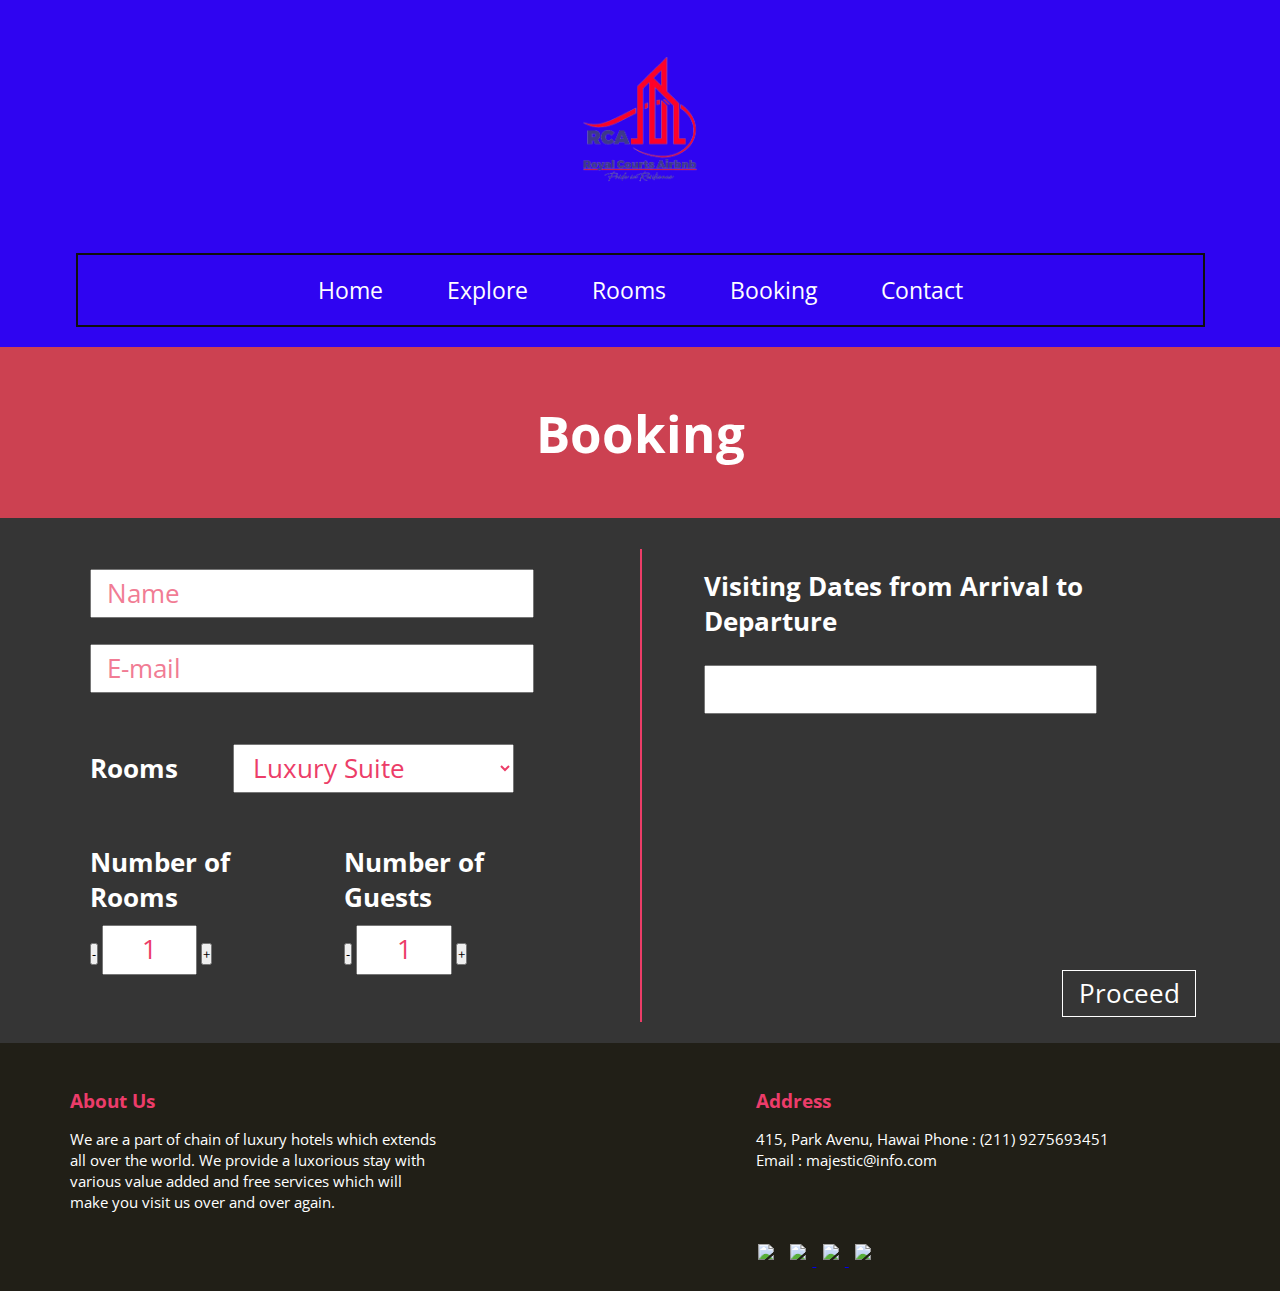
==== bb.html @ 20fbbf1e "initial commit" ====
<!DOCTYPE html>
<html>
<head>
    <meta charset="utf-8">
    <title> Royal Court Airbnb</title>
    <script type="text/javascript" src="https://ajax.googleapis.com/ajax/libs/jquery/3.2.1/jquery.min.js"></script>
    <script type="text/javascript" src="dist/pickmeup.min.js"></script>
    <script type="text/javascript" src="dist/handleCounter.js"></script>
    <link rel="stylesheet" type="text/css" href="css/pickmeup.css">
    <link rel="stylesheet" type="text/css" href="css/handle-counter.min.css">
    <link rel="stylesheet" type="text/css" href="css/main.css">
    <link href="https://fonts.googleapis.com/css?family=Open+Sans" rel="stylesheet">
    <script type="text/javascript" src="dist/jquery.scrollUp.js"></script>
     <script type="text/javascript" src="dist/demo.js"></script>

    
    
    </head>
    
<body>
    <header class="tm-header">
        <img class="tm-logo" src="images/Royal Court Logo.png" alt="Majestic Hotel">
        <nav class="tm-nav">
       <div>
            <ul>
                <li class="tm-list"><a href="index.html">Home</a></li>
                <li class="tm-list"><a href="explore.html">Explore</a></li>
                <li class="tm-list"><a href="rooms.html">Rooms</a></li>
                <li class="tm-list"><a href="bb.html">Booking</a></li>
                <li><a href="contact.html">Contact</a></li>
            </ul>    
            </div>
        </nav>
    </header>
    
    
    <section class="tm-main">
           <p>Booking</p>
    </section>
    
    
    
    <section class="tm-booking">
    
    <form>
        <div class="tm-form1">
    <input type="text" name="name" placeholder="Name">  
    <input type="email" name="email" placeholder="E-mail"> 
    <label  for="rooms" id="inlinelable">Rooms</label>
    <select name="Rooms" id="rooms">
        <option value="luxurys">Luxury Suite</option>
        <option value="deluxs">Delux Suite</option>
        <option value="premiers">Premier Suite</option>
        <option value="Luxuryr">Luxury Room</option>
        <option value="deluxs">Delux Room</option>
        <option value="premierr">Premier Room</option>
    </select> 
            
            
            

            
            
    <div class="tm-num1" id="handleCounter1">    
    <label for="number1" >Number of Rooms</label><br/>
        <button type="button" class="counter-minus btn btn-primary">- </button>
        <input type="text" name="number1" id="number1" value="1">
         <button type="button" class="counter-plus btn btn-primary">+  </button>
        </div>
    <div class="tm-num2" id="handleCounter2">      
        <label for="number2">Number of Guests</label><br/>
        <button type="button" class="counter-minus btn btn-primary">-</button>
        <input type="text" name="number2" id="number2" value="1">
            <button type="button" class="counter-plus btn btn-primary">+</button>
            </div>
              
            
            
  
    
    </div>
        
        <div class="vertical-line"> </div>
        
    <div class="tm-form2">
   <div class="tm-cl">
        <label for="date1" class="arrival">Visiting Dates from Arrival to Departure</label>

     <input type="text" name="date1" class="range" readonly="readonly"> 
        

     <input type="submit" id="sub" value="Proceed">
    </div>
    </div>
        </form>
  </section>
    
    
    <footer class="tm-footer">
        <div class="tm-us">
        <p class="bold">About Us</p>
        <p>We are a part of chain of luxury hotels 
            which extends all over the world. We 
            provide a luxorious stay with various value
            added and free services which will make
            you visit us over and over again.</p>    
        </div>
       
        <div class="tm-address">
        <p class="bold">Address</p>
        <p>415, Park Avenu, Hawai
            Phone : (211) 9275693451
            Email : majestic@info.com</p>    
        </div>
        <br/>
    <div class="tm-media">
        <a href="#"> <img src="images/fb.png"></a>
        <a href="#"> <img src="images/G.png"> </a>
        <a href="#"> <img src="images/twittr.png"> </a>
        <a href="#">  <img src="images/insta.png"> </a>
        
        </div>
<!--        <a href="#">  <img class="tm-up" src="images/up.png"> </a>-->
    </footer>
    

    
    </body>
    
</html>
---- css/main.css ----
*{
    margin: 0;
    padding: 0;
    font-family: 'Open Sans', sans-serif;
}

.tm-header{
    background: #2f04f1;
    display: block;
    padding: 15px;
    
}

.tm-logo{
    align-content: center;
    display: block;
    margin: 0 auto;
    width: 20%;
}

.tm-nav{
   max-width: 90%;
       border: 2px solid #10100f;
    display: block;
  
    margin: 30px auto 5px auto;
  
}

.tm-nav div
{
    display: table;
    padding: 10px;
    margin: 0px auto;
}

.tm-nav div ul li{
    display:inline-block;  
   
}


.tm-nav div ul li a{
    font-size: 1.8vmax;
    padding: 10px 30px;
    text-decoration: none;
    color: #fff;
    line-height: 50px;
    
    
}
.tm-nav div ul li a:hover{
    
    color: #df0a0a;
}

.tm-list::after{
    content: url("../images/circle.png");
  
   
}

/*header ends here and sections start*/


/* slider */

.tm-slider{
    position: relative;
}


.tm-sliderimage{
    width: 100%;
   display: block;
   
   
}
.bold{
    padding-bottom: 5px;
    font-size: 3vw;  
    font-weight: 900;
}
.simple{
    font-size: 2.5vw;  
}

.tm-slidertext{
 position: absolute; 
   top: 30%; 
  left: 50%;     
    color: #fff;
}


/* room */


.tm-rooms:focus {
    outline: none;
}
.tm-rooms a:focus {
    outline: none;
}

.tm-rooms{
    display: block;
    background: #353535;
    max-width: 33.33%;
    width: 33.33%;
}


.tm-rooms img{
    max-width: 100%;
    width: 100%;
}



.tm-rooms p{
    font-size: 2.5vw;
    color: #fff;
    text-align: center;
padding: 5%;

  
}

.tm-rooms a{
    text-decoration: none;
}

.tm-rooms a p:hover{
    color: #ec3c6a;


}

.s{
    padding-bottom: 1%;
}

.flex{
    display: flex;
}


/* services */

.tm-service{
    max-width: 30%;
    width: 30%;
    margin: 1.5% 12% 1.5% 10%;  
}

.tm-servicesection{
    display: flex;
}

.tm-serimage{
    display: inline-block;
    max-width: 20%;
    width: 10%;
    height: auto;
padding-bottom: 10%;


}

.tm-service div{
    display: inline-block;

    max-width: 75%;
    padding: 5%;
}

.tm-service p{
    font-size: 1.5vmax;
    
}
.tm-service .b{
    padding-bottom: 2%;
    font-weight: 700;
}


/* review */



.tm-review{
    background: #353535;
    padding-bottom: 5%;
    
}

.tm-review::after{
    content:" ";
    display: block;
    clear: both;
}

.tm-revcon{
    float: left;
    padding-left: 5%;
    max-width: 65%;
}

.tm-revcon .b{
    padding: 3% 0 3% 5%;
    font-size: 2vw;
    font-weight: 700;
}

.tm-revcon p{
    font-size: 1.5vw;
    color: #fff;
}

.tm-rev{
    padding: 3% 0 0% 5%;
   max-width: 70%;
 
}




.tm-stars{
 display: block;
    padding-left: 5%;
}
.tm-stars img{
    width: 4%;
    height: auto;
}



/* Make reservation */

.tm-res{
    background: #cc4151;
    padding: 2%;
}


.tm-resbutton p{
    display: table;
    max-width: 30%;
    margin: 0 auto;
    font-size: 2.5vw;
     padding: 2%;
    color: #fff;
    font-weight: 700;
    border: 1px solid #fff;
   
}
.tm-resbutton a{
     text-decoration: none;
}

.tm-resbutton p:hover{
    color: #ec3c6a;
    background: #fff;
}



/* footer */

.tm-footer{
     background: #211f17;
    display: block;
    padding: 20px;
    position: relative;

}

.tm-us{
    display: inline-table;
    max-width: 30%;
    width: 30%;
    margin: 2% 0 2% 4%
}

.tm-address{
    display: inline-table;
    max-width: 30%;
    width: 30%;
     margin: 2% 0 2% 25%
}

.tm-us .bold, .tm-address .bold{
    color: #ec3c6a;
    font-size: 1.5vw;
    font-weight: 700;
    padding-bottom: 4%;
}

.tm-us p, .tm-address p{
    color: #fff;
    font-size: 1.2vw;
}

.tm-media{
   display: inline;
    margin: 0 0 0 59%;
 

}
.tm-media img{
  margin: 0.5%;
    width: 3%;
    height: auto;
    
}

.tm-up
{
    position: absolute;
    top: 20%;
    right: 3%;
    width: 3%;
    height: auto;
    
}

.tm-review:focus{
    outline: none;
}

.tm-revcon:focus{
    outline: none;
}


/* Explore page */

.tm-main{
      background: #cc4151;
    padding: 2%;
}

.tm-main p{
    display: table;
    max-width: 30%;
    margin: 0 auto;
    font-size: 4vw;
     padding: 2%;
    color: #fff;
    font-weight: 700;
}


/* Explore sections */

.tm-exp1, .tm-exp2{
    background: #353535;
    
}

.tm-exp1::after{
    content:" ";
    display: block;
    clear: both;
}

.tm-exp2::after{
    content:" ";
    display: block;
    clear: both;
}


.tm-exp1 p{
    float: right;
    padding-right: 5%;
    padding-top: 15%;
    max-width: 30%;
    font-size: 3.5vw;
    color: #fff;
}

.tm-exp2 p{
    float: left;
    padding-left: 5%;
    padding-top: 15%;
    max-width: 30%;
    font-size: 3.5vw;
    color: #fff;
}

.tm-exp1 img{
    display: block;
    float: left;
    max-width: 60%;
    width: 60%;
    height: auto;
    
}

.tm-exp2 img{
    display: block;
    float: right;
    max-width: 60%;
    width: 60%;
    height: auto;
    
}


.tm-expsection::after{
  content: ".";
     font-size: xx-small;
    visibility: hidden;
}



/* rooms page */

.tm-roomsection{
    display: flex;
}

.tm-room1{
    max-width: 33.33333%;
    width: 33.333333%;
    background: #353535;
    
display: inline-block;
    margin: 0px;
    position: relative;
}

.tm-room1 p{
    font-size: 2.5vw;
    color: #fff;
    text-align: center;
    padding: 5%;
    z-index: 2;
    position: relative;
}


.tm-roomimage{
    max-width: 100%;
    width: 100%;    
}

.tm-trans{
    display: inline-block;
    position: absolute;
    top: 78%; /*78*/
   color: #fff;
     max-width: 100%;
    width: 100%;
    height: 0%; /*0*/
     background: rgba(53, 53, 53,0.7);
    opacity: 0; /*0*/
}

.tm-trans p{
    font-size: 1.8vw;

}
.tm-trans div{
    display: inline-table;
    width: 40%;
    max-width: 40%;
    margin: 2%;
}

.tm-trans div .bold{
    color: #ff8d9a;

}


.tm-room1:hover .tm-trans{
 
    top:30%;
   
    transition: top 1s, opacity 1s, height 1s;
       opacity: 1;
     height: 50%;
    z-index: 1;
}



/* booking */

.tm-booking
{
     background: #353535;
    position: relative;
}
.tm-form1, .tm-form2{
   
    padding: 2% 5%;
    
}

 div.vertical-line{
      width: 0.15%; 
      background-color:  #ec3d68; 
      height: 90%; 
      position: absolute;
         top: 6%;
    left: 50%;
    }

.tm-form1{
    float:left;
/*
    max-width: 39.5%;
    width: 39.5%;
*/
    
     max-width: 40%;
    width: 40%;
    
    
}

.tm-form2{
    float:right;
/*
    max-width: 39.5%;
    width: 39.5%;
*/
    
    
     max-width: 40%;
    width: 40%;
   
}

input, select, textarea,
input::-webkit-input-placeholder {
    font-size: 2vw;
}

input, select, textarea{
    color: #ec3d68;
}

input::-webkit-input-placeholder{
    color: #f17c94;
}

textarea::-webkit-input-placeholder{
    color: #f17c94;
}


label{
     font-size: 2vw;
    color: #fff;
    font-weight: 700;
}


.tm-booking::after{
    content:" ";
    display: block;
    clear: both;
}

input[type=text]:nth-child(1),input[type=email],textarea{
    display: block;
    margin: 5%;
    padding: 1% 3%;
    width: 80%;
   
}

textarea {
    max-width: 80% ;
    resize: none;
    
}

#rooms{
    display: inline-block;
    margin: 5%;
    padding: 1% 3%;
    width: 55%;
}

#inlinelable{
    display: inline-block;
    margin: 5%;
    
}




.tm-num1, .tm-num2{
    display: inline-block;

    max-width: 39%;
    width: 39%;
    margin: 5%;
}

#number1 , #number2{
    width:30%;
    padding: 3% 8%;
    margin-top: 5%;
  
    text-align: center;
}


.range{
    font-size: 2vw;
    margin-top: 5%;
    margin-bottom: 50%;
    padding: 1% 3%;
    width: 70%;
}


input[type=submit]{
    display: block;
    background: #353535;
    padding: 1% 3%;
     color: #fff;
    border: 1px solid #fff;

 

}

#sub{
     margin-left: 70%;
  
}

#sub2{
     margin-left: 5%;
  
}

input[type=submit]:hover{
    color: #ec3d68;
    border: 1px solid #ec3d68;
}

input[type=submit]:focus{
    outline: none;
}

.arrival {
    display: block;
    margin-top: 5%;
}

.here {
    display: inline-block;
    margin-top: 5%;
    font-size: 2vw;
    color: #fff;
    font-weight: 700;
}


#place{
     margin-top: 5%;
    margin-left: 3%;
    width:5%;
    max-width: 5%;
}



#map{
    margin-top: 5%;
   height: 335px;
    width: 80%;
}









.tm-imgslider{
    position: relative;
}

.left, .right{
    position: absolute;
    width: 1.5%;
    max-width: 1.5%;
    padding-top: 10%;
    padding-bottom: 10%;
    padding-left: 2%;
    padding-right: 2%;
     opacity:0;
   
}

.left:hover, .right:hover{
     opacity:1;
    -webkit-transition: opacity .25s ease-in-out .0s;
    transition: opacity .25s ease-in-out .0s;
}

.left{
    top: 10%;
    left: 1%;
}

.right{
    top: 10%;
    right: 1%;
}








::-webkit-scrollbar { 
    display: none; 
}



#scrollUp {
  bottom: 100px;
  right: 40px;
  padding: 1%;
  background: #211f17;
    border : 3px solid;
  color: #fff;
   opacity: 0.7;
    border-radius: 50%;
    font-size: 1.5vw;
        width: 1.5%;
        text-align: center;
    
}
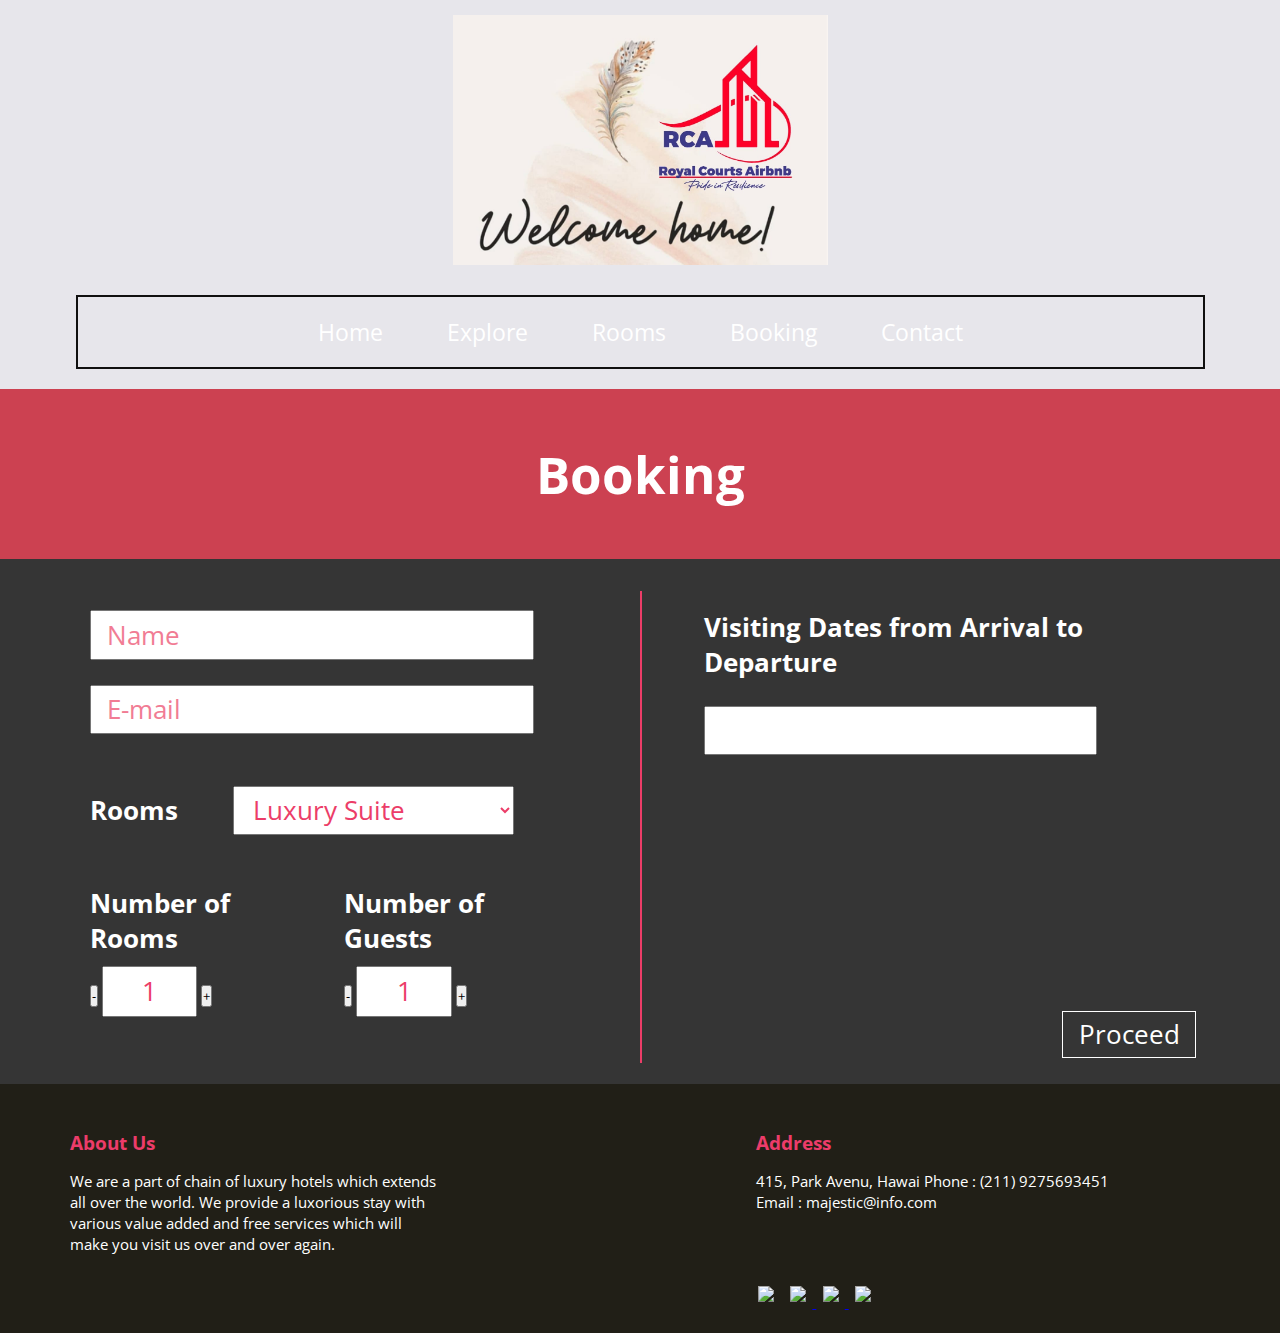
==== commit bbc3389c: "first Few Changes" ====
--- a/bb.html
+++ b/bb.html
@@ -19,7 +19,7 @@
     
 <body>
     <header class="tm-header">
-        <img class="tm-logo" src="images/Royal Court Logo.png" alt="Majestic Hotel">
+        <img class="tm-logo" src="images/Royalnewlogo.jpg" alt="Majestic Hotel">
         <nav class="tm-nav">
        <div>
             <ul>
--- a/css/main.css
+++ b/css/main.css
@@ -5,7 +5,7 @@
 }
 
 .tm-header{
-    background: #2f04f1;
+    background: #e7e6eb;
     display: block;
     padding: 15px;
     
@@ -15,7 +15,7 @@
     align-content: center;
     display: block;
     margin: 0 auto;
-    width: 20%;
+    width: 30%;
 }
 
 .tm-nav{
